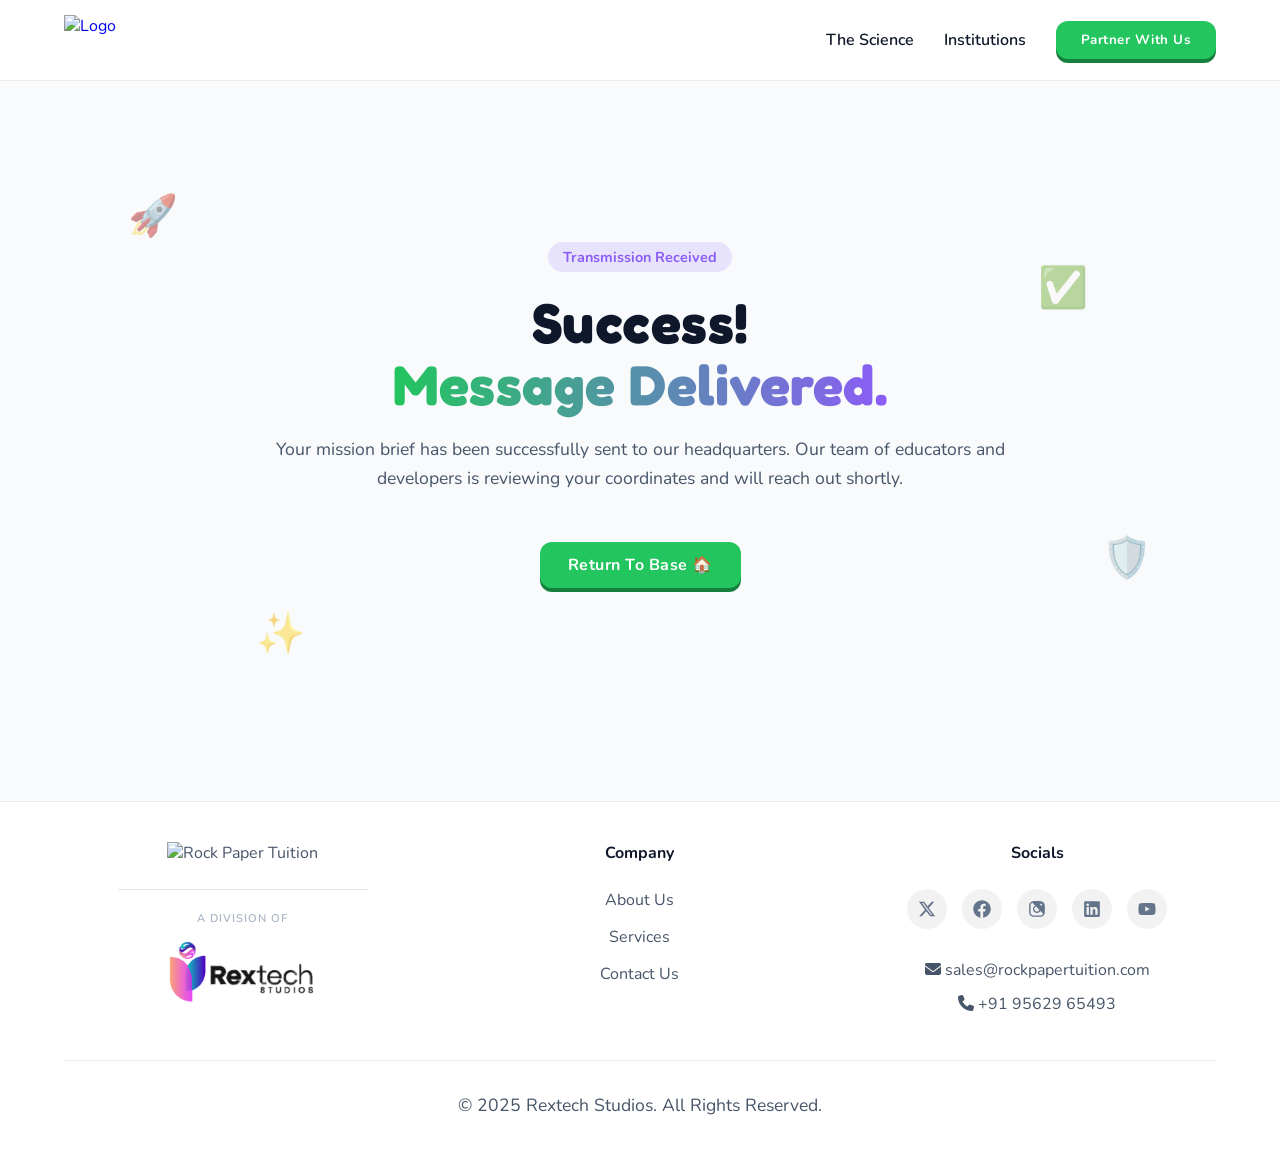
==== thank-you.html @ f530b35a "Merge pull request #1 from alencheeran/master" ====
<!DOCTYPE html>
<html lang="en">

<head>
    <meta charset="UTF-8">
    <meta name="viewport" content="width=device-width, initial-scale=1.0">

    <title>Thank You | Rock Paper Tuition</title>
    <meta name="description" content="Thank you for reaching out to Rock Paper Tuition. We've received your transmission.">
    
    <link rel="preconnect" href="https://fonts.googleapis.com">
    <link href="https://fonts.googleapis.com/css2?family=Fredoka:wght@400;600;700&family=Nunito:wght@400;700&display=swap" rel="stylesheet">
    <link rel="stylesheet" href="https://cdnjs.cloudflare.com/ajax/libs/font-awesome/6.5.2/css/all.min.css">
    <link rel="stylesheet" href="style.css">

    <!-- favicon -->
    <link rel="shortcut icon" href="assets/favicon.ico">
    <link rel="icon" type="image/svg+xml" href="assets/favicon.svg" />
</head>

<body>

    <nav class="navbar">
        <a href="index.html" class="logo-link">
            <img src="assets/logo-s.png" alt="Logo" class="logo-img">
        </a>

        <div class="hamburger" id="hamburger-btn">
            <div class="bar"></div>
            <div class="bar"></div>
            <div class="bar"></div>
        </div>

        <div class="nav-links" id="nav-menu">
            <a href="index.html#pedagogy">The Science</a>
            <a href="index.html#schools">Institutions</a>
            <a href="index.html#contact" class="nav-btn-link">
                <button class="btn-primary-small" style="margin-bottom: auto;">Partner With Us</button>
            </a>
        </div>
    </nav>

    <section class="hero" style="min-height: 80vh; display: flex; align-items: center; justify-content: center; text-align: center;">
        <div class="parallax-layer">
            <div class="floating-icon icon-1">🚀</div>
            <div class="floating-icon icon-2">✅</div>
            <div class="floating-icon icon-3">✨</div>
            <div class="floating-icon icon-4">🛡️</div>
        </div>

        <div class="hero-content" style="max-width: 800px; margin: 0 auto;">
            <span class="badge">Transmission Received</span>
            <h1>Success! <br><span class="gradient-text">Message Delivered.</span></h1>
            <p style="margin-bottom: 40px;">Your mission brief has been successfully sent to our headquarters. Our team of educators and developers is reviewing your coordinates and will reach out shortly.</p>

            <div class="cta-group" style="justify-content: center;">
                <button class="btn-mega" onclick="window.location.href='index.html'">
                    Return to Base 🏠
                </button>
            </div>
        </div>
    </section>

    <footer class="main-footer">
        <div class="footer-grid">
            <div class="footer-col brand-col">
                <a href="index.html" class="footer-logo-link">
                    <img src="assets/logo.png" alt="Rock Paper Tuition" class="footer-logo-img">
                </a>
                <div class="parent-company-block">
                    <p class="parent-label">A Division of</p>
                    <a href="https://www.rextechstudios.com" target="_blank" rel="noopener noreferrer">
                        <img src="assets/rextech-parent-logo.png" alt="Rextech Studios" class="parent-full-logo">
                    </a>
                </div>
            </div>

            <div class="footer-col">
                <h4>Company</h4>
                <a href="https://rextechstudios.com/about">About Us</a>
                <a href="https://rextechstudios.com/service">Services</a>
                <a href="https://rextechstudios.com/contact">Contact Us</a>
            </div>

            <div class="footer-col">
                <h4>Socials</h4>
                <div class="social-icons">
                    <a href="https://x.com/RPT_EduGame" target="_blank" rel="noopener noreferrer" label="Twitter">
                        <svg viewBox="0 0 512 512" width="20">
                            <path d="M389.2 48h70.6L305.6 224.2 487 464H345L233.7 318.6 106.5 464H35.8L200.7 275.5 26.8 48H172.4L272.9 180.9 389.2 48zM365.7 421.8h39.1L151.1 88h-42L365.7 421.8z" />
                        </svg>
                    </a>
                    <a href="https://www.facebook.com/people/Rock-Paper-Tuition/61576890796162/#" aria-label="Facebook" target="_blank" rel="noopener noreferrer">
                        <svg viewBox="0 0 512 512" width="20">
                            <path d="M504 256C504 119 393 8 256 8S8 119 8 256c0 121.3 87.1 222.4 203 245.7V327.7h-63V256h63v-54.6c0-62.2 37-96.5 93.7-96.5 27.1 0 55.5 4.8 55.5 4.8v61h-31.3c-30.8 0-40.4 19.1-40.4 38.7V256h68.8l-11 71.7h-57.8V501.7C416.9 478.4 504 377.3 504 256z" />
                        </svg>
                    </a>
                    <a href="https://www.instagram.com/rockpapertuition/" aria-label="Instagram" target="_blank" rel="noopener noreferrer">
                        <svg viewBox="0 0 448 512" width="20">
                            <path d="M224.1 141c-63.6 0-114.9 51.3-114.9 114.9s51.3 114.9 114.9 114.9S339 319.5 339 255.9 287.7 141 224.1 141zm0 189.6c-41.1 0-74.7-33.5-74.7-74.7s33.5-74.7 74.7-74.7 74.7 33.5 74.7 74.7-33.5 74.7-74.7 74.7zm146.4-194.3c0 14.9-12 26.8-26.8 26.8-14.9 0-26.8-12-26.8-26.8s12-26.8 26.8-26.8 26.8 12 26.8 26.8zm76.1 27.2c-1.7-35.9-9.9-67.7-36.2-93.9-26.2-26.2-58-34.4-93.9-36.2-37-2.1-147.9-2.1-184.9 0-35.8 1.7-67.6 9.9-93.9 36.1s-34.4 58-36.2 93.9c-2.1 37-2.1 147.9 0 184.9 1.7 35.9 9.9 67.7 36.2 93.9s58 34.4 93.9 36.2c37 2.1 147.9 2.1 184.9 0 35.9-1.7 67.7-9.9 93.9-36.2 26.2-26.2 34.4-58 36.2-93.9 2.1-37 2.1-147.8 0-184.8zM398.8 388c-7.8 19.6-22.9 34.7-42.6 42.6-29.5 11.7-99.5 9-132.1 9s-102.7 2.6-132.1-9c-19.6-7.8-34.7-22.9-42.6-42.6-11.7-29.5-9-99.5-9-132.1s-2.6-102.7 9-132.1c7.8-19.6 22.9-34.7 42.6-42.6 29.5-11.7 99.5-9 132.1s102.7-2.6 132.1 9c19.6 7.8 34.7 22.9 42.6 42.6 11.7 29.5 9 99.5 9 132.1s2.7 102.7-9 132.1z" />
                        </svg>
                    </a>
                    <a href="https://www.linkedin.com/company/rockpapertuition/" aria-label="LinkedIn" target="_blank" rel="noopener noreferrer">
                        <svg viewBox="0 0 448 512" width="20">
                            <path d="M416 32H31.9C14.3 32 0 46.5 0 64.3v383.4C0 465.5 14.3 480 31.9 480H416c17.6 0 32-14.5 32-32.3V64.3c0-17.8-14.4-32.3-32-32.3zM135.4 416H69V202.2h66.5V416zm-33.2-243c-21.3 0-38.5-17.3-38.5-38.5S80.9 96 102.2 96c21.2 0 38.5 17.3 38.5 38.5 0 21.3-17.2 38.5-38.5 38.5zm282.1 243h-66.4V312c0-24.8-.5-56.7-34.5-56.7-34.6 0-39.9 27-39.9 54.9V416h-66.4V202.2h63.7v29.2h.9c8.9-16.8 30.6-34.5 62.9-34.5 67.2 0 79.7 44.3 79.7 101.9V416z" />
                        </svg>
                    </a>
                    <a href="https://www.youtube.com/@rockpapertuition" aria-label="YouTube" class="social-link" target="_blank" rel="noopener noreferrer">
                        <svg viewBox="0 0 576 512" width="20" fill="currentColor">
                            <path d="M549.7 124.1c-6.3-23.7-24.8-42.3-48.3-48.6C458.8 64 288 64 288 64S117.2 64 74.6 75.5c-23.5 6.3-42 24.9-48.3 48.6-11.4 42.9-11.4 132.3-11.4 132.3s0 89.4 11.4 132.3c6.3 23.7 24.8 42.3 48.3 48.6 42.6 11.5 213.4 11.5 213.4 11.5s170.8 0 213.4-11.5c23.5-6.3 42-24.9 48.3-48.6 11.4-42.9 11.4-132.3 11.4-132.3s0-89.4-11.4-132.3zm-317.5 213.5V175.2l142.7 81.2-142.7 81.2z" />
                        </svg>
                    </a>
                </div>

                <div class="contact-details">
                    <a href="mailto:sales@rockpapertuition.com" class="contact-link" style="margin-bottom: 0;">
                        <i class="fa-solid fa-envelope"></i> sales@rockpapertuition.com
                    </a>
                    <a href="tel:+919562965493" class="contact-link" style="margin-bottom: 0;">
                        <i class="fa-solid fa-phone"></i> +91 95629 65493
                    </a>
                </div>
            </div>
        </div>

        <div class="footer-bottom">
            <p>© 2025 Rextech Studios. All Rights Reserved.</p>
        </div>
    </footer>

    <script src="script.js"></script>
</body>

</html>
---- style.css ----
:root {
    --bg-dark: #f8fafc;
    --bg-card: #ffffff;
    --primary: #22c55e;
    --accent: #f97316;
    --purple: #8b5cf6;
    --text-white: #0f172a;
    --text-gray: #475569;
    --font-heading: 'Fredoka', sans-serif;
    --font-body: 'Nunito', sans-serif;
}

* {
    margin: 0;
    padding: 0;
    box-sizing: border-box;
    scroll-behavior: smooth;
}

section {
    padding: 80px 5% !important;
}

body {
    background-color: var(--bg-dark);
    color: var(--text-white);
    font-family: var(--font-body);
    overflow-x: hidden;
}

h1,
h2,
h3 {
    font-family: var(--font-heading);
    letter-spacing: 0.5px;
}

h1 {
    font-size: 3.5rem;
    line-height: 1.1;
    margin-bottom: 20px;
}

h2 {
    font-size: 2.5rem;
    margin-bottom: 10px;
}

p {
    color: var(--text-gray);
    font-size: 1.1rem;
    line-height: 1.6;
}

.gradient-text {
    background: linear-gradient(to right, var(--primary), var(--purple));
    -webkit-background-clip: text;
    background-clip: text;
    -webkit-text-fill-color: transparent;
}

.logo {
    font-weight: 700;
    font-size: 1.5rem;
    font-family: var(--font-heading);
}

.highlight {
    color: var(--primary);
}

.logo-link {
    display: flex;
    align-items: center;
    text-decoration: none;
}

.logo-img {
    height: 50px;
    width: auto;
    object-fit: contain;
    transition: transform 0.2s;
}

.logo-img:hover {
    transform: scale(1.07);
}

.footer-logo-link {
    display: inline-block;
    margin-bottom: 15px;
}

.footer-logo-img {
    height: 50px;
    width: auto;
}

.nav-links {
    display: flex;
    gap: 30px;
    align-items: center !important;
    height: 100%;
}

.mobile-nav-btn {
    margin-bottom: 0 !important;
}

.nav-links a {
    display: flex;
    align-items: center;
    color: var(--text-white);
    text-decoration: none;
    font-weight: 600;
    transition: color 0.3s;
}

.nav-links a:hover {
    color: var(--primary);
}

.btn-primary-small {
    padding: 10px 25px;
    background: var(--primary);
    border: none;
    border-radius: 50px;
    color: #fff;
    font-weight: 700;
    cursor: pointer;
    box-shadow: 0 4px 0 #15803d;
    transition: transform 0.1s, box-shadow 0.1s;
}

.btn-mega {
    padding: 18px 40px;
    background: var(--primary);
    border: none;
    border-radius: 20px;
    color: #fff;
    font-size: 1.2rem;
    font-weight: 700;
    cursor: pointer;
    box-shadow: 0 6px 0 #15803d;
    transition: all 0.2s;
    display: inline-flex;
    align-items: center;
    gap: 10px;
}

.btn-secondary {
    padding: 18px 40px;
    background: transparent;
    border: 2px solid rgba(255, 255, 255, 0.2);
    border-radius: 20px;
    color: #fff;
    font-size: 1.1rem;
    font-weight: 700;
    cursor: pointer;
    margin-left: 15px;
    transition: all 0.2s;
}

.btn-mega:active,
.btn-primary-small:active {
    transform: translateY(4px);
    box-shadow: 0 0 0 transparent;
}

.btn-mega:hover {
    background: #16a34a;
}

.btn-secondary:hover {
    border-color: var(--text-white);
    background: rgba(0, 0, 0, 0.05);
}

.hero {
    display: flex;
    align-items: center;
    padding: 150px 5% 100px;
    min-height: 90vh;
    position: relative;
    overflow: hidden;
}

.hero-content {
    flex: 1;
    z-index: 2;
}

.badge {
    background: rgba(139, 92, 246, 0.15);
    color: var(--purple);
    padding: 5px 15px;
    border-radius: 20px;
    font-weight: 700;
    font-size: 0.9rem;
    display: inline-block;
    margin-bottom: 20px;
}

.hero-visual {
    flex: 1;
    position: relative;
    height: 500px;
    display: flex;
    justify-content: center;
    align-items: center;
}

.planet {
    position: absolute;
    border-radius: 50%;
    opacity: 0.8;
}

.planet-1 {
    width: 300px;
    height: 300px;
    background: radial-gradient(circle at 30% 30%, var(--purple), transparent);
    top: 0;
    right: 0;
    filter: blur(40px);
    animation: float 6s ease-in-out infinite;
}

.planet-2 {
    width: 200px;
    height: 200px;
    background: radial-gradient(circle at 30% 30%, var(--primary), transparent);
    bottom: 50px;
    left: 50px;
    filter: blur(30px);
    animation: float 8s ease-in-out infinite reverse;
}

.floating-card {
    background: rgba(255, 255, 255, 0.9);
    backdrop-filter: blur(15px);
    padding: 20px;
    border-radius: 20px;
    border: 1px solid rgba(0, 0, 0, 0.1);
    display: flex;
    align-items: center;
    gap: 15px;
    z-index: 5;
    animation: float 4s ease-in-out infinite;
    box-shadow: 0 20px 50px rgba(0, 0, 0, 0.1);
}

.avatar {
    font-size: 3rem;
    background: #fff;
    padding: 10px;
    border-radius: 50%;
}

.journey-section {
    padding: 100px 5%;
    position: relative;
}

.section-header {
    text-align: center;
    margin-bottom: 60px;
}

.path-container {
    max-width: 800px;
    margin: 0 auto;
    position: relative;
    padding: 20px 0;
}

.path-line {
    position: absolute;
    left: 50%;
    top: 0;
    bottom: 0;
    width: 4px;
    background: repeating-linear-gradient(to bottom, var(--text-gray) 0, var(--text-gray) 10px, transparent 10px, transparent 20px);
    opacity: 0.3;
    transform: translateX(-50%);
}

.realm-card {
    background: var(--bg-card);
    padding: 20px;
    border-radius: 20px;
    margin-bottom: 30px;
    position: relative;
    width: 45%;
    border: 1px solid rgba(0, 0, 0, 0.08);
    transition: transform 0.3s cubic-bezier(0.175, 0.885, 0.32, 1.275);
    z-index: 1;
    box-shadow: 0 4px 15px rgba(0, 0, 0, 0.08);
}

.realm-card:hover {
    transform: translateY(-10px);
    border-color: var(--primary);
}

.realm-card.left {
    margin-right: auto;
}

.realm-card.right {
    margin-left: auto;
}

.card-icon {
    width: 60px;
    height: 60px;
    border-radius: 15px;
    display: flex;
    align-items: center;
    justify-content: center;
    font-size: 1.5rem;
    margin-bottom: 15px;
    box-shadow: 0 10px 20px rgba(0, 0, 0, 0.2);
}

.tag {
    display: inline-block;
    margin-top: 15px;
    background: rgba(255, 255, 255, 0.05);
    padding: 5px 12px;
    border-radius: 10px;
    font-size: 0.8rem;
    font-weight: 700;
    text-transform: uppercase;
    letter-spacing: 1px;
}

.engine-section {
    padding: 100px 5%;
    background: rgba(0, 0, 0, 0.02);
}

.grid-container {
    display: grid;
    grid-template-columns: repeat(auto-fit, minmax(300px, 1fr));
    gap: 30px;
    max-width: 1200px;
    margin: 0 auto;
}

.bento-card {
    position: relative;
    overflow: hidden;
    display: flex;
    align-items: center;
    justify-content: space-between;
    padding: 40px;
    background: linear-gradient(145deg, #ffffff, #f8fafc);
    border: 1px solid rgba(0, 0, 0, 0.08);
    border-radius: 20px;
    box-shadow: 0 10px 30px rgba(0, 0, 0, 0.08);
    transition: all 0.3s ease;
}

.highlight-card {
    background: linear-gradient(135deg, var(--bg-card), rgba(34, 197, 94, 0.08));
    border: 1px solid rgba(34, 197, 94, 0.3);
}

footer {
    padding: 80px 5%;
    text-align: center;
    background: #ffffff;
}

@keyframes float {

    0%,
    100% {
        transform: translateY(0);
    }

    50% {
        transform: translateY(-20px);
    }
}

.reveal {
    opacity: 0;
    transform: translateY(50px);
    transition: all 0.8s ease-out;
}

.reveal.active {
    opacity: 1;
    transform: translateY(0);
}

.inventory-section {
    padding: 80px 5%;
    background: #f8fafc;
}

.inventory-grid {
    display: grid;
    grid-template-columns: repeat(auto-fit, minmax(250px, 1fr));
    gap: 25px;
    max-width: 1200px;
    margin: 0 auto;
}

.inventory-card {
    background: rgba(0, 0, 0, 0.02);
    border: 1px solid rgba(0, 0, 0, 0.08);
    padding: 30px;
    border-radius: 20px;
    transition: all 0.3s;
    position: relative;
    margin-top: 20px;
    text-align: center;
}

.inventory-card:hover {
    background: var(--bg-card);
    transform: translateY(-5px);
    box-shadow: 0 10px 30px rgba(0, 0, 0, 0.1);
}

.item-icon {
    font-size: 2.5rem;
    margin-bottom: 15px;
}

.inventory-card .item-icon {
    position: absolute;
    top: -30px;
    left: 50%;
    transform: translateX(-50%);
    background: var(--bg-card);
    border: 1px solid rgba(0, 0, 0, 0.08);
    width: 60px;
    height: 60px;
    line-height: 60px;
    border-radius: 50%;
    box-shadow: 0 5px 15px rgba(0, 0, 0, 0.1);
    margin-bottom: 0;
}

.inventory-card h4 {
    margin-top: 25px;
}

.pricing-section {
    padding: 100px 5%;
    background: #f1f5f9;
}

.pricing-container {
    display: flex;
    flex-wrap: wrap;
    justify-content: center;
    gap: 30px;
    max-width: 1200px;
    margin: 0 auto;
    align-items: center;
}

.pricing-card {
    background: #ffffff;
    border: 1px solid rgba(0, 0, 0, 0.08);
    padding: 40px 30px;
    border-radius: 25px;
    width: 300px;
    text-align: center;
    position: relative;
    transition: transform 0.3s;
    box-shadow: 0 4px 15px rgba(0, 0, 0, 0.05);
}

.pricing-card.popular {
    transform: scale(1.1);
    border: 2px solid var(--accent);
    box-shadow: 0 0 30px rgba(249, 115, 22, 0.2);
    z-index: 2;
}

.pricing-card.popular:hover {
    transform: scale(1.15);
}

.ribbon {
    position: absolute;
    top: -15px;
    left: 50%;
    transform: translateX(-50%);
    background: var(--accent);
    color: white;
    padding: 5px 15px;
    border-radius: 20px;
    font-weight: 700;
    font-size: 0.8rem;
}

.price {
    font-size: 2.5rem;
    font-weight: 700;
    color: var(--text-white);
    margin: 20px 0 5px;
}

.period {
    font-size: 1rem;
    color: var(--text-gray);
    font-weight: 400;
}

.features-list {
    list-style: none;
    margin: 30px 0;
    text-align: left;
}

.features-list li {
    margin-bottom: 15px;
    color: var(--text-gray);
}

.reviews-section {
    padding: 100px 5%;
    background: #f8fafc;
    overflow: hidden;
}

.trading-card {
    background: linear-gradient(145deg, #ffffff, #f1f5f9);
    border: 1px solid rgba(0, 0, 0, 0.08);
    padding: 25px;
    border-radius: 15px;
    width: 320px;
    box-shadow: 0 10px 20px rgba(0, 0, 0, 0.08);
}

.card-top {
    display: flex;
    justify-content: space-between;
    margin-bottom: 20px;
}

.role {
    background: rgba(0, 0, 0, 0.05);
    padding: 5px 10px;
    border-radius: 5px;
    font-size: 0.8rem;
    text-transform: uppercase;
    color: var(--text-gray);
}

.rating {
    color: var(--accent);
}

.stat-row {
    margin-bottom: 10px;
}

.stat-row span {
    font-size: 0.8rem;
    text-transform: uppercase;
    letter-spacing: 1px;
    color: var(--text-gray);
}

.bar {
    height: 6px;
    background: rgba(0, 0, 0, 0.08);
    border-radius: 3px;
    margin-top: 5px;
}

.fill {
    height: 100%;
    background: var(--primary);
    border-radius: 3px;
}

.quote {
    font-style: italic;
    margin: 20px 0;
    font-size: 0.95rem;
    color: var(--text-gray);
}

.author {
    text-align: right;
    font-weight: 700;
    color: var(--primary);
}

.download-section {
    padding: 100px 5%;
    text-align: center;
    background: radial-gradient(circle at center, rgba(34, 197, 94, 0.08), #f8fafc);
}

.store-buttons {
    display: flex;
    justify-content: center;
    gap: 20px;
    margin-top: 30px;
}

.store-btn {
    font-family: var(--font-body) !important;
    font-weight: 700 !important;
    border-radius: 12px !important;
    padding: 12px 28px !important;
    display: inline-flex !important;
    align-items: center;
    gap: 12px;
    font-size: 1rem;
    cursor: pointer;
    transition: all 0.2s;
    border: none !important;
    min-width: 170px;
    justify-content: center;
}

.store-icon {
    width: 24px;
    height: 24px;
    object-fit: contain;
}

.btn-apple {
    background: #000 !important;
    color: #fff !important;
    box-shadow: 0 4px 0 #333 !important;
}

.btn-apple:hover {
    background: #1a1a1a !important;
    transform: translateY(-2px);
    box-shadow: 0 6px 0 #333 !important;
}

.btn-google {
    background: #ffffff !important;
    color: #0f172a !important;
    border: 2px solid #e2e8f0 !important;
    box-shadow: 0 4px 0 #cbd5e1 !important;
}

.btn-google:hover {
    transform: translateY(-2px);
    border-color: #22c55e !important;
    box-shadow: 0 6px 0 #22c55e !important;
}

.main-footer {
    padding: 40px 5% 40px;
    background: #ffffff;
    border-top: 1px solid rgba(0, 0, 0, 0.08);
}

.footer-grid {
    display: grid;
    grid-template-columns: repeat(auto-fit, minmax(150px, 1fr));
    gap: 40px;
    max-width: 1200px;
    margin: 0 auto 30px;
}

.footer-col h4 {
    margin-bottom: 25px;
    color: var(--text-white);
}

.footer-col a {
    display: block;
    color: var(--text-gray);
    margin-bottom: 15px;
    text-decoration: none;
    transition: color 0.2s;
}

.footer-col a:hover {
    color: var(--primary);
}

.footer-logo-img {
    height: 60px;
    width: auto;
}

.parent-company-block {
    margin-top: 30px;
}

.parent-label {
    font-size: 0.75rem;
    color: #6b7a8f;
    margin-bottom: 10px;
    text-transform: uppercase;
    letter-spacing: 1.5px;
    font-weight: 700;
    opacity: 0.8;
}

.parent-full-logo {
    height: 55px;
    width: auto;
    mix-blend-mode: multiply;
    transition: all 0.3s ease;
    display: block;
}



.parent-full-logo:hover {
    transform: translateY(-3px);
    filter: brightness(1.1);
}




.footer-bottom {
    text-align: center;
    border-top: 1px solid rgba(0, 0, 0, 0.08);
    padding-top: 30px;
    color: rgba(0, 0, 0, 0.4);
    font-size: 0.9rem;
}

.social-icons {
    display: flex;
    gap: 15px;
    align-items: center;
    justify-content: center;
    width: 100%;
    margin-bottom: 15px;
}

.social-icons a {
    display: flex;
    align-items: center;
    justify-content: center;
    width: 40px;
    height: 40px;
    background: rgba(0, 0, 0, 0.05);
    border-radius: 50%;
    transition: all 0.3s ease;
    text-decoration: none;
}

.social-icons svg {
    fill: #64748b;
    transition: fill 0.3s ease;
    height: 18px;
    width: 18px;
}

.social-icons a:hover {
    background: rgba(0, 0, 0, 0.1);
    transform: translateY(-3px);
}

.social-icons a:hover svg {
    fill: var(--primary);
}

.btn-mega,
.btn-primary-small,
.btn-secondary {
    margin-bottom: 2rem;
}

.cta-group {
    display: flex;
    gap: 15px;
    flex-wrap: wrap;
    margin-top: 50px;
    margin-bottom: 20px;
}

.parallax-layer {
    position: absolute;
    top: 0;
    left: 0;
    width: 100%;
    height: 100%;
    pointer-events: none;
    z-index: 1;
}

.floating-icon {
    position: absolute;
    font-size: 2.5rem;
    opacity: 0.5;
    animation: float 6s ease-in-out infinite;
}

.icon-1 {
    top: 15%;
    left: 10%;
    animation-duration: 7s;
}

.icon-2 {
    top: 25%;
    right: 15%;
    animation-duration: 5s;
}

.icon-3 {
    bottom: 20%;
    left: 20%;
    animation-duration: 8s;
    font-family: serif;
}

.icon-4 {
    bottom: 30%;
    right: 10%;
    animation-duration: 6s;
}

.gameplay-card {
    min-width: 320px;
    min-height: 200px;
    padding: 10px;
}

.game-preview {
    width: 100%;
    height: 100%;
    background: #000;
    border-radius: 15px;
    overflow: hidden;
    position: relative;
    display: flex;
    align-items: center;
    justify-content: center;
}

.gif-placeholder {
    text-align: center;
    color: rgba(255, 255, 255, 0.7);
}

.play-icon {
    font-size: 3rem;
    display: block;
    margin-bottom: 10px;
}

.realm-card .card-content p {
    color: var(--text-gray);
}

.expand-hint {
    position: absolute;
    top: 20px;
    right: 20px;
    color: var(--text-gray);
    font-size: 1.2rem;
    transition: transform 0.3s;
}

@media (min-width: 769px) {
    .syllabus-path {
        position: absolute;
        top: 0;
        height: 100%;
        width: 220px;
        background: rgba(255, 255, 255, 0.98);
        border: 1px solid var(--primary);
        padding: 25px;
        display: flex;
        flex-direction: column;
        justify-content: center;
        opacity: 0;
        visibility: hidden;
        transition: all 0.4s ease-in-out;
        z-index: -1;
        border-radius: 20px;
        box-shadow: 0 10px 30px rgba(0, 0, 0, 0.1);
    }

    .realm-card.left .syllabus-path {
        right: 20px;
        border-radius: 20px 0 0 20px;
    }

    .realm-card.left:hover .syllabus-path,
    .realm-card.left.expanded .syllabus-path {
        right: 100%;
        opacity: 1;
        visibility: visible;
        margin-right: 10px;
    }

    .realm-card.right .syllabus-path {
        left: 20px;
        border-radius: 0 20px 20px 0;
    }

    .realm-card.right:hover .syllabus-path,
    .realm-card.right.expanded .syllabus-path {
        left: 100%;
        opacity: 1;
        visibility: visible;
        margin-left: 10px;
    }

    .realm-card:hover {
        z-index: 10;
        border-color: var(--primary);
        transform: scale(1.02);
    }
}

.node {
    display: flex;
    align-items: center;
    margin-bottom: 15px;
    font-size: 0.9rem;
    color: var(--text-white);
}

.node span {
    background: rgba(34, 197, 94, 0.15);
    color: var(--primary);
    padding: 2px 8px;
    border-radius: 5px;
    margin-right: 10px;
    font-weight: 700;
    font-size: 0.8rem;
}

.schools-section {
    padding: 100px 5%;
    background: #f1f5f9;
    border-top: 1px solid rgba(0, 0, 0, 0.05);
    border-bottom: 1px solid rgba(0, 0, 0, 0.05);
}

.school-container {
    max-width: 1200px;
    margin: 0 auto;
    display: flex;
    align-items: center;
    gap: 50px;
    flex-wrap: wrap;
}

.school-content {
    flex: 1;
    min-width: 300px;
}

.school-badge {
    color: var(--primary);
    background: rgba(34, 197, 94, 0.1);
    padding: 5px 12px;
    border-radius: 20px;
    font-weight: 700;
    font-size: 0.8rem;
    text-transform: uppercase;
    margin-bottom: 15px;
    display: inline-block;
}

.school-features {
    list-style: none;
    margin: 30px 0;
}

.school-features li {
    margin-bottom: 10px;
    font-weight: 600;
    color: var(--text-gray);
}

.btn-school {
    padding: 15px 30px;
    background: var(--primary);
    color: white;
    border: none;
    border-radius: 10px;
    font-weight: 700;
    cursor: pointer;
    box-shadow: 0 4px 0 #15803d;
    transition: transform 0.2s;
}

.btn-school:hover {
    background: #16a34a;
}

.school-visual {
    flex: 1;
    display: flex;
    justify-content: center;
    flex-direction: column;
    align-items: center;
}

.dashboard-mockup {
    background: #ffffff;
    width: 100%;
    max-width: 400px;
    height: 250px;
    border-radius: 15px;
    border: 2px solid rgba(0, 0, 0, 0.08);
    position: relative;
    padding: 20px;
    display: flex;
    flex-direction: column;
    justify-content: flex-end;
    box-shadow: 0 10px 30px rgba(0, 0, 0, 0.1);
}

.dash-header {
    height: 10px;
    width: 90%;
    background: rgba(0, 0, 0, 0.08);
    border-radius: 10px;
    position: absolute;
    top: 20px;
    left: 20px;
}

.dash-graph {
    display: flex;
    align-items: flex-end;
    gap: 15px;
    height: 120px;
    margin-bottom: 20px;
}

.dash-graph .bar {
    flex: 1;
    background: var(--primary);
    border-radius: 5px 5px 0 0;
    opacity: 0.7;
    height: auto;
    margin-top: 0;
}

.dash-graph .bar:nth-child(even) {
    opacity: 0.4;
}

.dash-label {
    font-size: 0.9rem;
    font-weight: 700;
    color: var(--text-white);
    border-top: 1px solid rgba(0, 0, 0, 0.08);
    padding-top: 15px;
}

.safety-strip {
    background: #e2e8f0;
    padding: 15px 5%;
    border-bottom: 1px solid rgba(0, 0, 0, 0.08);
    text-align: center;
}

.safety-logos {
    display: flex;
    justify-content: center;
    gap: 30px;
    flex-wrap: wrap;
    opacity: 0.7;
}

.safety-badge {
    font-size: 0.85rem;
    font-weight: 600;
    color: var(--text-white);
    letter-spacing: 0.5px;
}

.icon-5 {
    top: 60%;
    left: 5%;
    animation-duration: 9s;
}

.icon-6 {
    top: 10%;
    left: 40%;
    animation-duration: 6s;
}

.icon-7 {
    bottom: 15%;
    right: 40%;
    animation-duration: 10s;
}

.icon-8 {
    top: 50%;
    right: 5%;
    animation-duration: 7s;
}

.game-scene {
    width: 100%;
    height: 100%;
    border-radius: 10px;
    background: linear-gradient(to bottom, #f1f5f9, #e2e8f0);
    display: flex;
    flex-direction: column;
    justify-content: space-between;
    padding: 15px;
}

.battle-top {
    display: flex;
    justify-content: space-between;
    align-items: center;
}

.health-bar {
    width: 40%;
    height: 6px;
    background: #cbd5e1;
    border-radius: 3px;
    overflow: hidden;
}

.hp-fill {
    height: 100%;
    background: #22c55e;
}

.health-bar.enemy .hp-fill {
    background: #ef4444;
}

.vs {
    font-weight: 900;
    color: rgba(0, 0, 0, 0.2);
    font-style: italic;
}

.battle-mid {
    display: flex;
    justify-content: space-between;
    align-items: flex-end;
    padding: 10px 0;
}

.char {
    font-size: 3rem;
    position: relative;
    animation: bounce 2s infinite;
}

.char.dragon {
    animation-delay: 1s;
    transform: scaleX(-1);
}

.battle-ui {
    background: rgba(0, 0, 0, 0.05);
    padding: 10px;
    border-radius: 10px;
    text-align: center;
}

.question {
    font-size: 1.2rem;
    font-weight: 700;
    margin-bottom: 8px;
    color: var(--text-white);
}

.options {
    display: flex;
    gap: 10px;
    justify-content: center;
}

.opt {
    background: #cbd5e1;
    padding: 5px 10px;
    border-radius: 5px;
    font-size: 0.9rem;
    cursor: pointer;
    color: var(--text-white);
}

.opt.correct {
    background: #22c55e;
    color: #fff;
    box-shadow: 0 0 10px #22c55e;
}

@keyframes bounce {

    0%,
    100% {
        transform: translateY(0);
    }

    50% {
        transform: translateY(-5px);
    }
}

.reviews-scroller {
    display: none;
}

.marquee-wrapper {
    width: 100%;
    overflow: hidden;
    position: relative;
    mask-image: linear-gradient(to right, transparent, black 10%, black 90%, transparent);
}

.marquee-track {
    display: flex;
    gap: 30px;
    width: max-content;
    animation: scroll 10s linear infinite;
}

.marquee-track.static-mode {
    display: flex !important;
    justify-content: center !important;
    flex-wrap: wrap !important;
    gap: 30px !important;
    width: 100% !important;
    animation: none !important;
    transform: none !important;
}

.marquee-track:hover {
    animation-play-state: paused;
}

@keyframes scroll {
    0% {
        transform: translateX(0);
    }

    100% {
        transform: translateX(-50%);
    }
}

.path-line {
    display: none;
}

.path-svg {
    position: absolute;
    top: -50px;
    left: 50%;
    transform: translateX(-50%);
    height: calc(100% + 100px);
    width: 90%;
    max-width: 1000px;
    z-index: 0;
    pointer-events: none;
    filter: drop-shadow(0 0 10px rgba(34, 197, 94, 0.5));
}

.school-logos {
    margin-top: 20px;
    display: flex;
    gap: 15px;
    color: rgba(0, 0, 0, 0.5);
    font-weight: 600;
    font-size: 0.9rem;
    align-items: center;
}

.s-logo {
    border-bottom: 2px solid rgba(0, 0, 0, 0.15);
    padding-bottom: 2px;
}

.bento-card:hover {
    transform: translateY(-5px);
    border-color: rgba(34, 197, 94, 0.5);
    box-shadow: 0 15px 40px rgba(34, 197, 94, 0.1);
}

.bento-content {
    position: relative;
    z-index: 2;
    max-width: 75%;
    padding: 10px;
}

.bento-icon {
    font-size: 5rem;
    opacity: 0.1;
    position: absolute;
    right: -10px;
    bottom: -10px;
    transform: rotate(-15deg);
    transition: all 0.4s ease;
    filter: grayscale(100%);
    z-index: 1;
}

.bento-card:hover .bento-icon {
    opacity: 0.3;
    transform: rotate(0deg) scale(1.1);
    filter: grayscale(0%);
    text-shadow: 0 0 20px var(--primary);
}

.view-more-link {
    margin-top: 15px;
    font-size: 0.85rem;
    color: var(--primary);
    font-weight: 700;
    text-transform: uppercase;
    letter-spacing: 0.5px;
    display: inline-block;
    border-bottom: 2px solid transparent;
    transition: border-color 0.2s;
}

.school-stats-row {
    margin-top: 60px;
    border-top: 1px solid rgba(0, 0, 0, 0.08);
    padding-top: 40px;
    display: flex;
    justify-content: space-around;
    text-align: center;
    flex-wrap: wrap;
    gap: 30px;
}

.stat-number {
    font-size: 3rem;
    font-weight: 800;
    color: var(--text-white);
    font-family: var(--font-heading);
    background: linear-gradient(to bottom, #0f172a, #475569);
    -webkit-background-clip: text;
    background-clip: text;
    -webkit-text-fill-color: transparent;
}

.stat-label {
    color: var(--primary);
    font-weight: 600;
    text-transform: uppercase;
    font-size: 0.9rem;
    letter-spacing: 1px;
    margin-top: 5px;
}

.hero-trust-strip {
    margin-top: 30px;
    padding-top: 20px;
    border-top: 1px solid rgba(0, 0, 0, 0.08);
    display: flex;
    align-items: center;
    gap: 0;
    opacity: 0.8;
    flex-wrap: wrap;
}

.hero-trust-strip span:first-child {
    font-size: 0.85rem;
    text-transform: uppercase;
    color: var(--text-gray);
    margin-right: 15px;
}

.trust-logo {
    font-weight: 700;
    color: #000;
    font-size: 1rem;
    opacity: 0.7;
    padding: 0 15px;
    border-right: 1px solid rgba(0, 0, 0, 0.3);
    display: inline-block;
}

.trust-logo:last-child {
    border-right: none;
}

.pedagogy-section {
    padding: 80px 5%;
    background: #f8fafc;
    border-bottom: 1px solid rgba(0, 0, 0, 0.05);
}

.pedagogy-container {
    display: flex;
    justify-content: center;
    align-items: center;
    margin-top: 40px;
    flex-wrap: wrap;
}

.bloom-step {
    background: rgba(0, 0, 0, 0.02);
    border: 1px solid rgba(0, 0, 0, 0.08);
    padding: 20px;
    border-radius: 15px;
    text-align: center;
    flex: 1;
    position: relative;
    transition: transform 0.3s;
}

.bloom-step:hover {
    border-color: var(--primary);
    transform: translateY(-5px);
}

.p-icon {
    font-size: 2.5rem;
    margin-bottom: 15px;
}

.bloom-step h3 {
    color: var(--text-white);
    margin-bottom: 10px;
}

.bloom-step p {
    font-size: 0.9rem;
    color: var(--text-gray);
    margin-bottom: 20px;
}

.bloom-label {
    background: var(--primary);
    color: #fff;
    padding: 4px 10px;
    border-radius: 4px;
    font-size: 0.75rem;
    font-weight: 700;
    text-transform: uppercase;
}

.bloom-connector {
    font-size: 2rem;
    color: var(--text-gray);
    opacity: 0.5;
}

.contact-section {
    padding: 100px 5%;
    background: linear-gradient(to bottom, var(--bg-dark), #f1f5f9);
    position: relative;
    border-top: 1px solid rgba(0, 0, 0, 0.05);
}

.contact-container {
    max-width: 1100px;
    margin: 0 auto;
    display: flex;
    gap: 60px;
    align-items: center;
    justify-content: space-between;
}

.contact-info {
    flex: 1;
    max-width: 500px;
}

.contact-methods {
    margin-top: 40px;
}

.method-row {
    display: flex;
    align-items: center;
    gap: 20px;
    margin-bottom: 25px;
    background: rgba(0, 0, 0, 0.02);
    padding: 15px;
    border-radius: 15px;
    border: 1px solid rgba(0, 0, 0, 0.05);
    transition: transform 0.2s;
}

.method-row:hover {
    transform: translateX(10px);
    border-color: var(--primary);
}

.method-icon {
    font-size: 1.5rem;
    background: rgba(34, 197, 94, 0.1);
    width: 50px;
    height: 50px;
    display: flex;
    align-items: center;
    justify-content: center;
    border-radius: 12px;
}

.method-text {
    text-align: left;
    display: flex;
    flex-direction: column;
    justify-content: center;
}

.method-text strong {
    display: block;
    color: var(--text-white);
    margin-bottom: 2px;
}

.method-text span {
    color: var(--text-gray);
    font-size: 0.9rem;
}

.contact-card {
    flex: 1;
    max-width: 450px;
    background: var(--bg-card);
    padding: 30px;
    border-radius: 20px;
    border: 1px solid rgba(0, 0, 0, 0.08);
    box-shadow: 0 20px 50px rgba(0, 0, 0, 0.1);
    position: relative;
}

.game-form {
    display: flex;
    flex-direction: column;
    gap: 15px;
}

.form-group {
    display: flex;
    flex-direction: column;
    gap: 5px;
}

.form-group label {
    font-size: 0.8rem;
    font-weight: 700;
    color: var(--text-gray);
    text-transform: uppercase;
    letter-spacing: 0.5px;
}

.game-form input,
.game-form select,
.game-form textarea {
    background: rgba(0, 0, 0, 0.03);
    border: 1px solid rgba(0, 0, 0, 0.1);
    border-radius: 10px;
    padding: 10px 15px;
    color: var(--text-white);
    font-size: 0.9rem;
    font-family: var(--font-body);
    transition: all 0.3s;
    outline: none;
}

.game-form select {
    appearance: none;
    background-image: url("data:image/svg+xml;charset=US-ASCII,%3Csvg%20xmlns%3D%22http%3A%2F%2Fwww.w3.org%2F2000%2Fsvg%22%20width%3D%22292.4%22%20height%3D%22292.4%22%3E%3Cpath%20fill%3D%22%2322c55e%22%20d%3D%22M287%2069.4a17.6%2017.6%200%200%200-13-5.4H18.4c-5%200-9.3%201.8-12.9%205.4A17.6%2017.6%200%200%200%200%2082.2c0%205%201.8%209.3%205.4%2012.9l128%20127.9c3.6%203.6%207.8%205.4%2012.8%205.4s9.2-1.8%2012.8-5.4L287%2095c3.5-3.5%205.4-7.8%205.4-12.8%200-5-1.9-9.2-5.5-12.8z%22%2F%3E%3C%2Fsvg%3E");
    background-repeat: no-repeat;
    background-position: right 15px top 50%;
    background-size: 10px auto;
}

.game-form input:focus,
.game-form select:focus,
.game-form textarea:focus {
    border-color: var(--primary);
    box-shadow: 0 0 10px rgba(34, 197, 94, 0.15);
    background: rgba(0, 0, 0, 0.05);
}

.game-form .btn-mega {
    padding: 12px 20px;
    font-size: 1rem;
    margin-top: 5px;
}

.full-width {
    width: 100%;
    justify-content: center;
    margin-top: 10px;
}

@media (max-width: 900px) {
    .contact-container {
        flex-direction: column;
        gap: 40px;
    }

    .contact-info,
    .contact-card {
        width: 100%;
        max-width: 100%;
    }

    .contact-info {
        text-align: center;
    }
}

button,
.btn-mega,
.btn-primary-small,
.btn-secondary,
.btn-school,
.store-btn {
    text-decoration: none !important;
    font-family: var(--font-body) !important;
    font-weight: 700 !important;
    border-radius: 12px !important;
    letter-spacing: 0.5px;
    text-transform: capitalize;
    transition: transform 0.2s, box-shadow 0.2s, background 0.2s !important;
}

.btn-mega,
.btn-primary-small,
.btn-school,
button[type="submit"] {
    background: var(--primary) !important;
    color: #fff !important;
    border: none !important;
    box-shadow: 0 4px 0 #15803d !important;
}

.btn-mega:hover,
.btn-primary-small:hover,
.btn-school:hover,
button[type="submit"]:hover {
    background: #16a34a !important;
    transform: translateY(-2px) !important;
    box-shadow: 0 6px 0 #15803d !important;
}

.btn-mega:active,
.btn-primary-small:active,
.btn-school:active,
button[type="submit"]:active {
    transform: translateY(2px) !important;
    box-shadow: 0 2px 0 #15803d !important;
}

.btn-secondary {
    background: rgba(0, 0, 0, 0.03) !important;
    border: 2px solid rgba(0, 0, 0, 0.15) !important;
    color: var(--text-white) !important;
    box-shadow: none !important;
}

.btn-secondary:hover {
    border-color: var(--primary) !important;
    color: var(--primary) !important;
    background: rgba(34, 197, 94, 0.08) !important;
}

.store-btn {
    background: #0f172a !important;
    color: #fff !important;
    border: 1px solid rgba(0, 0, 0, 0.1) !important;
    box-shadow: 0 4px 0 #020617 !important;
}

.store-btn:hover {
    transform: translateY(-2px);
    box-shadow: 0 6px 0 #020617 !important;
    border-color: var(--primary) !important;
}

.hero .cta-group .btn-mega,
.hero .cta-group .btn-secondary {
    padding: 12px 28px !important;
    font-size: 1rem !important;
    min-width: 160px;
    justify-content: center;
}

.faq-section {
    padding: 100px 5%;
    background: #f8fafc;
    position: relative;
    overflow: hidden;
    border-top: 1px solid rgba(0, 0, 0, 0.05);
}

.faq-background {
    position: absolute;
    top: 0;
    left: 0;
    width: 100%;
    height: 100%;
    pointer-events: none;
    z-index: 1;
}

.float-shape {
    position: absolute;
    font-family: var(--font-heading);
    font-weight: 700;
    color: var(--primary);
    opacity: 0.15;
    font-size: 10rem;
    animation: float 10s ease-in-out infinite;
}

.shape-1 {
    top: 10%;
    left: -5%;
    animation-duration: 12s;
}

.shape-2 {
    bottom: 10%;
    right: -5%;
    animation-duration: 15s;
    animation-delay: 2s;
}

.shape-3 {
    top: 50%;
    left: 50%;
    transform: translate(-50%, -50%);
    opacity: 0.08;
    font-size: 20rem;
}

.faq-container {
    max-width: 800px;
    margin: 0 auto;
    position: relative;
    z-index: 2;
}

.faq-item {
    background: rgba(255, 255, 255, 0.8);
    border: 1px solid rgba(0, 0, 0, 0.05);
    margin-bottom: 15px;
    border-radius: 15px;
    transition: all 0.3s ease;
    overflow: hidden;
}

.faq-item:hover {
    background: rgba(255, 255, 255, 0.95);
    border-color: rgba(0, 0, 0, 0.1);
}

.faq-item.active {
    background: rgba(22, 163, 74, 0.05);
    border-color: var(--primary);
    box-shadow: 0 0 20px rgba(34, 197, 94, 0.1);
}

.faq-question {
    width: 100%;
    padding: 25px;
    background: none;
    border: none;
    display: flex;
    justify-content: space-between;
    align-items: center;
    cursor: pointer;
    color: var(--text-white);
    font-size: 1.1rem;
    font-weight: 700;
    text-align: left;
}

.faq-question .icon {
    font-size: 1.5rem;
    color: var(--primary);
    transition: transform 0.3s;
    background: rgba(0, 0, 0, 0.03);
    width: 35px;
    height: 35px;
    display: flex;
    align-items: center;
    justify-content: center;
    border-radius: 50%;
}

.faq-item.active .icon {
    transform: rotate(45deg);
    background: var(--primary);
    color: #fff;
}

.faq-answer {
    max-height: 0;
    overflow: hidden;
    transition: max-height 0.3s cubic-bezier(0, 1, 0, 1);
    padding: 0 25px;
}

.faq-item.active .faq-answer {
    max-height: 200px;
    padding-bottom: 25px;
}

.faq-answer p {
    color: var(--text-gray);
    font-size: 1rem;
    line-height: 1.6;
    border-top: 1px solid rgba(0, 0, 0, 0.05);
    padding-top: 15px;
}

.navbar {
    display: flex;
    justify-content: space-between;
    align-items: center;
    padding: 15px 5%;
    background: #ffffff;
    position: relative;
    z-index: 1000;
    border-bottom: 1px solid rgba(0, 0, 0, 0.08);
}

.hamburger {
    display: none;
    cursor: pointer;
}

.hamburger .bar {
    display: block;
    width: 25px;
    height: 3px;
    margin: 5px auto;
    transition: all 0.3s ease-in-out;
    background-color: var(--text-white);
}

.hamburger.active .bar:nth-child(2) {
    opacity: 0;
}

.hamburger.active .bar:nth-child(1) {
    transform: translateY(8px) rotate(45deg);
}

.hamburger.active .bar:nth-child(3) {
    transform: translateY(-8px) rotate(-45deg);
}

.parent-company-block {
    margin-top: 25px;
    margin-left: auto;
    margin-right: auto;

    padding-top: 20px;
    border-top: 1px solid #e2e8f0;
    display: flex;
    flex-direction: column;
    align-items: center;
    text-align: center;
    width: 100%;
    max-width: 250px;
}

.parent-label {
    font-size: 0.7rem;
    font-weight: 600;
    text-transform: uppercase;
    letter-spacing: 1px;
    color: #94a3b8;
    margin-bottom: 12px;
}

.parent-full-logo {
    height: 65px;
    width: auto;
    max-width: 100%;
    object-fit: contain;
    margin-bottom: 10px;
}

.parent-address {
    font-size: 0.75rem;
    color: #64748b;
    line-height: 1.5;
    margin: 0;
}

.contact-col {
    display: flex;
    flex-direction: column;
    align-items: center;
    text-align: center;
}

.contact-details {
    margin-top: 10px;
    display: flex;
    flex-direction: column;
    gap: 12px;
    align-items: center;
}

.office-address {
    text-align: center;
    justify-content: center;
}

.brand-icon-bg {
    display: flex;
    align-items: center;
    justify-content: center;
    background: rgba(255, 255, 255, 0.05);
    overflow: hidden;
}

.contact-parent-logo {
    width: 100%;
    height: auto;
    object-fit: contain;
}

.hq-title {
    font-size: 1rem;
    color: #fff;
    margin-bottom: 4px;
    display: block;
}

.highlight-parent {
    color: rgba(255, 255, 255, 0.6);
    font-weight: 400;
    font-size: 0.9em;
}

.hq-address {
    font-size: 0.9rem;
    line-height: 1.5;
    color: rgba(255, 255, 255, 0.7);
    display: block;
}

@media (max-width: 768px) {
    .logo-img {
        height: 40px;
    }

    .footer-logo-img {
        height: 45px;
    }

    .btn-primary-small {
        width: 80vw;
        font-size: 1rem;
    }

    .hero {
        flex-direction: column;
        padding-top: 120px;
        text-align: center;
    }

    h1 {
        font-size: 2.5rem;
    }

    .path-line {
        left: 20px;
    }

    .realm-card {
        width: 100%;
        margin-left: 40px !important;
    }

    .pricing-card.popular {
        transform: scale(1);
        margin: 20px 0;
    }

    .pricing-card.popular:hover {
        transform: scale(1.02);
    }

    .inventory-grid {
        grid-template-columns: 1fr;
    }

    .realm-card {
        overflow: hidden;
        max-height: 180px;
    }

    .syllabus-path {
        display: block;
        margin-top: 20px;
        padding-top: 20px;
        border-top: 1px dashed rgba(0, 0, 0, 0.1);
        opacity: 0;
        transform: translateY(-10px);
        transition: all 0.3s ease-out;
    }

    .realm-card.expanded {
        max-height: 500px;
        background: #ffffff;
        border-color: var(--primary);
    }

    .realm-card.expanded .expand-hint {
        transform: rotate(180deg);
    }

    .realm-card.expanded .syllabus-path {
        opacity: 1;
        transform: translateY(0);
    }

    .school-container {
        flex-direction: column;
    }

    .school-visual {
        width: 100%;
    }

    .path-svg {
        width: 200px;
        opacity: 0.5;
    }

    .hero {
        padding-top: 100px;
        flex-direction: column;
        gap: 40px;
    }

    .hero-content {
        padding: 0 20px;
    }

    .hero-content h1 {
        font-size: 2.2rem;
    }

    .cta-group {
        flex-direction: column;
        width: 100%;
        margin-top: 30px;
        gap: 15px;
    }

    .btn-mega,
    .btn-secondary {
        width: 100%;
        margin-left: 0;
        margin-bottom: 0;
        justify-content: center;
    }

    .hero-visual {
        width: 100%;
        display: flex;
        justify-content: center;
    }

    .gameplay-card {
        width: 90%;
        max-width: 350px;
    }

    .journey-section {
        padding: 60px 20px;
    }

    .path-container {
        padding: 0;
    }

    .path-line,
    .path-svg {
        display: none;
    }

    .realm-card {
        margin: 0 auto 20px auto !important;
        width: 100%;
        max-width: 400px;
    }

    .card-content p {
        font-size: 0.95rem;
    }

    .pricing-container {
        display: flex;
        flex-direction: row;
        flex-wrap: nowrap;
        overflow-x: auto;
        scroll-snap-type: x mandatory;
        padding-bottom: 30px;
        gap: 20px;
        justify-content: flex-start;
        -webkit-overflow-scrolling: touch;
    }

    .pricing-card {
        flex: 0 0 85vw;
        scroll-snap-align: center;
        margin: 0;
        transform: none !important;
    }

    .pricing-container::-webkit-scrollbar {
        display: none;
    }

    .reviews-scroller {
        display: none;
    }

    .marquee-wrapper {
        mask-image: none;
    }

    .marquee-track {
        animation: none;
        width: 100%;
        display: flex;
        overflow-x: auto;
        scroll-snap-type: x mandatory;
        gap: 20px;
        padding-bottom: 20px;
    }

    .trading-card {
        flex: 0 0 85vw;
        scroll-snap-align: center;
        margin: 0 auto;
    }

    .main-footer {
        padding: 40px 20px;
    }

    .footer-grid {
        display: grid;
        grid-template-columns: 1fr 1fr;
        grid-template-areas:
            "brand brand"
            "links1 links2"
            "social social";
        gap: 30px 10px;
        text-align: center;
    }

    .footer-col:nth-child(2) h4,
    .footer-col:nth-child(3) h4 {
        font-size: 1rem;
        margin-bottom: 15px;
        color: var(--primary);
    }

    .social-icons {
        justify-content: flex-start;
    }

    .footer-bottom {
        font-size: 0.75rem;
    }

    .hero-trust-strip {
        justify-content: center;
    }

    .pedagogy-container {
        flex-direction: column;
    }

    .bloom-connector {
        transform: rotate(90deg);
        margin: 10px 0;
    }

    .bloom-step {
        width: 100%;
    }

    .navbar {
        padding: 15px 20px;
        background: #ffffff;
        height: 70px;
        position: relative;
        z-index: 1000;
        display: flex;
        justify-content: space-between;
        align-items: center;
    }

    .hamburger {
        display: block;
        z-index: 1002;
        cursor: pointer;
    }

    .nav-links {
        display: flex;
        flex-direction: column;
        justify-content: center;
        align-items: center;

        position: fixed;
        top: 0;
        left: -100%;
        width: 100%;
        height: 100vh;
        max-height: 300px;
        background: rgba(255, 255, 255, 0.98);

        transition: left 0.3s ease-in-out;
        z-index: 1001;
        gap: 30px;
        padding: 0;
        margin: 0;
    }

    .nav-links.active {
        left: 0;
        padding-top: 30px;
    }

    .nav-links a {
        font-size: 1.18rem;
        color: var(--text-white) !important;
        text-decoration: none;
        display: block;
        padding: 10px;
        width: auto;
        border: none;
    }

    .nav-links .mobile-nav-btn {
        display: block !important;
        width: 80% !important;
        max-width: 250px;
        margin-top: 20px !important;
        margin-left: auto !important;
        margin-right: auto !important;
        padding: 15px 0 !important;
        font-size: 1.1rem !important;
    }

    .footer-grid {
        display: flex !important;
        flex-direction: column;
        align-items: center;
        gap: 50px;
        padding: 0 20px;
    }

    .footer-col {
        width: 100%;
        align-items: center;
        text-align: center;
    }

    .parent-company-block {
        margin: 20px auto 0 auto;
        width: 100%;
        max-width: 280px;
    }

    .links-col {
        align-items: center !important;
        text-align: center !important;
    }

    .links-col a {
        display: block;
        width: 100%;
        padding: 8px 0;
        font-size: 1.1rem;
        text-align: center;
    }

    .contact-col {
        align-items: center !important;
    }

    .social-icons {
        justify-content: center;
        margin-bottom: 20px;
    }

    .footer-col h4 {
        text-align: center !important;
        width: 100%;
        margin-bottom: 20px;
    }

    .hero-trust-strip {
        gap: 10px;
    }

    .trust-logo {
        border-right: none !important;
        padding: 5px 10px;
        background: rgba(0, 0, 0, 0.03);
        border-radius: 4px;
    }

    .store-buttons {
        display: flex;
        flex-direction: column;
        align-items: center;
        gap: 20px;
        width: 100%;
        margin-top: 20px;
    }

    .store-btn {
        width: 80% !important;
        max-width: 320px;
        justify-content: center;
        margin: 0 !important;
    }
}

a.method-row {
    text-decoration: none;
    /* Removes underline */
    color: inherit;
    /* Keeps your original text colors */
    cursor: pointer;
    transition: background 0.3s ease, transform 0.2s ease;
    display: flex;
    /* Ensures flex layout is kept */
    align-items: center;
    /* Vertically align icon and text */
    gap: 15px;
    /* Space between icon and text */

    /* Optional: Add a subtle border or padding if not already there */
    border-radius: 12px;
    padding: 10px;
}

/* Hover Effect: Make it look interactive */
a.method-row:hover {
    background: rgba(255, 255, 255, 0.05);
    /* Subtle highlight */
    transform: translateX(5px);
    /* Slight slide to the right */
}

/* Ensure the address text doesn't turn blue */
a.method-row span,
a.method-row strong {
    color: inherit;
}
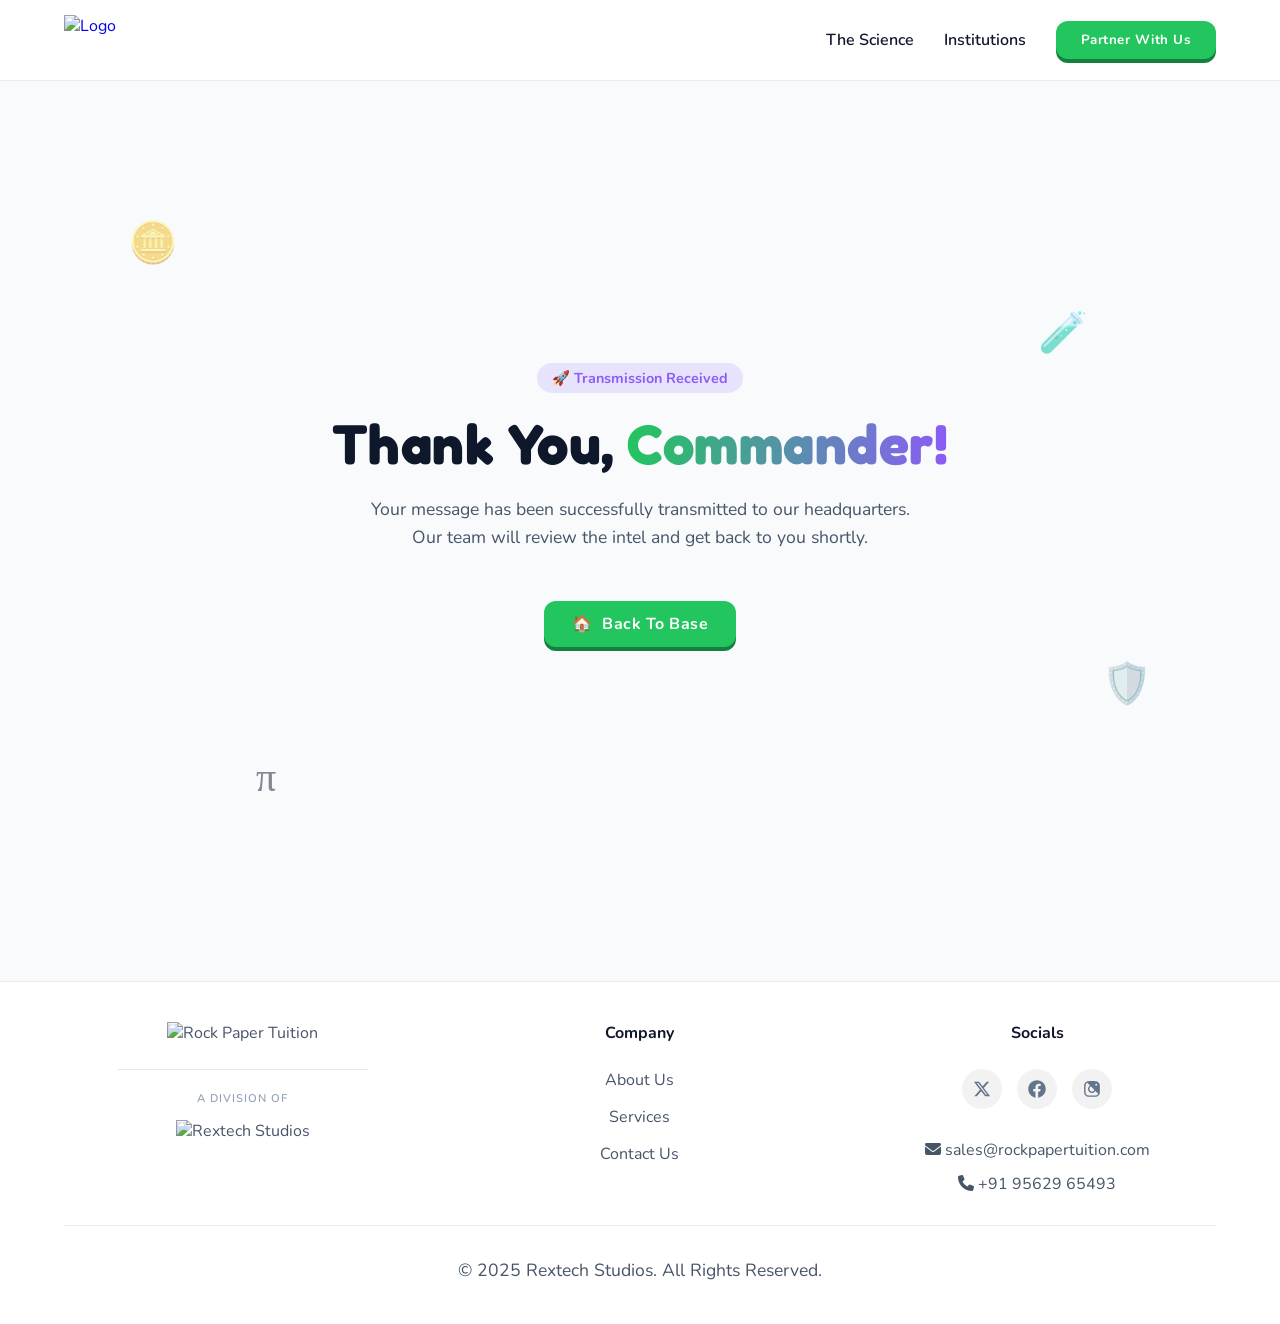
==== commit 287503cd: "changes" ====
--- a/thank-you.html
+++ b/thank-you.html
@@ -6,16 +6,16 @@
     <meta name="viewport" content="width=device-width, initial-scale=1.0">
 
     <title>Thank You | Rock Paper Tuition</title>
-    <meta name="description" content="Thank you for reaching out to Rock Paper Tuition. We've received your transmission.">
-    
+    <meta name="description" content="Thank you for contacting Rock Paper Tuition. We have received your message.">
+
     <link rel="preconnect" href="https://fonts.googleapis.com">
-    <link href="https://fonts.googleapis.com/css2?family=Fredoka:wght@400;600;700&family=Nunito:wght@400;700&display=swap" rel="stylesheet">
+    <link
+        href="https://fonts.googleapis.com/css2?family=Fredoka:wght@400;600;700&family=Nunito:wght@400;700&display=swap"
+        rel="stylesheet">
     <link rel="stylesheet" href="https://cdnjs.cloudflare.com/ajax/libs/font-awesome/6.5.2/css/all.min.css">
     <link rel="stylesheet" href="style.css">
 
-    <!-- favicon -->
     <link rel="shortcut icon" href="assets/favicon.ico">
-    <link rel="icon" type="image/svg+xml" href="assets/favicon.svg" />
 </head>
 
 <body>
@@ -40,22 +40,24 @@
         </div>
     </nav>
 
-    <section class="hero" style="min-height: 80vh; display: flex; align-items: center; justify-content: center; text-align: center;">
+    <section class="hero"
+        style="min-height: 100vh; display: flex; align-items: center; justify-content: center; text-align: center;">
         <div class="parallax-layer">
-            <div class="floating-icon icon-1">🚀</div>
-            <div class="floating-icon icon-2">✅</div>
-            <div class="floating-icon icon-3">✨</div>
+            <div class="floating-icon icon-1">🪙</div>
+            <div class="floating-icon icon-2">🧪</div>
+            <div class="floating-icon icon-3">π</div>
             <div class="floating-icon icon-4">🛡️</div>
         </div>
 
-        <div class="hero-content" style="max-width: 800px; margin: 0 auto;">
-            <span class="badge">Transmission Received</span>
-            <h1>Success! <br><span class="gradient-text">Message Delivered.</span></h1>
-            <p style="margin-bottom: 40px;">Your mission brief has been successfully sent to our headquarters. Our team of educators and developers is reviewing your coordinates and will reach out shortly.</p>
+        <div class="hero-content">
+            <span class="badge">🚀 Transmission Received</span>
+            <h1>Thank You, <span class="gradient-text">Commander!</span></h1>
+            <p>Your message has been successfully transmitted to our headquarters. <br>Our team will review the intel
+                and get back to you shortly.</p>
 
             <div class="cta-group" style="justify-content: center;">
                 <button class="btn-mega" onclick="window.location.href='index.html'">
-                    Return to Base 🏠
+                    <span class="btn-icon">🏠</span> Back to Base
                 </button>
             </div>
         </div>
@@ -70,16 +72,16 @@
                 <div class="parent-company-block">
                     <p class="parent-label">A Division of</p>
                     <a href="https://www.rextechstudios.com" target="_blank" rel="noopener noreferrer">
-                        <img src="assets/rextech-parent-logo.png" alt="Rextech Studios" class="parent-full-logo">
+                        <img src="assets/parent-logo.png" alt="Rextech Studios" class="parent-full-logo">
                     </a>
                 </div>
             </div>
 
             <div class="footer-col">
                 <h4>Company</h4>
-                <a href="https://rextechstudios.com/about">About Us</a>
-                <a href="https://rextechstudios.com/service">Services</a>
-                <a href="https://rextechstudios.com/contact">Contact Us</a>
+                <a href="https://rextechstudios.com/about" target="_blank" rel="noopener noreferrer">About Us</a>
+                <a href="https://rextechstudios.com/service" target="_blank" rel="noopener noreferrer">Services</a>
+                <a href="https://rextechstudios.com/contact" target="_blank" rel="noopener noreferrer">Contact Us</a>
             </div>
 
             <div class="footer-col">
@@ -87,31 +89,24 @@
                 <div class="social-icons">
                     <a href="https://x.com/RPT_EduGame" target="_blank" rel="noopener noreferrer" label="Twitter">
                         <svg viewBox="0 0 512 512" width="20">
-                            <path d="M389.2 48h70.6L305.6 224.2 487 464H345L233.7 318.6 106.5 464H35.8L200.7 275.5 26.8 48H172.4L272.9 180.9 389.2 48zM365.7 421.8h39.1L151.1 88h-42L365.7 421.8z" />
+                            <path
+                                d="M389.2 48h70.6L305.6 224.2 487 464H345L233.7 318.6 106.5 464H35.8L200.7 275.5 26.8 48H172.4L272.9 180.9 389.2 48zM365.7 421.8h39.1L151.1 88h-42L365.7 421.8z" />
                         </svg>
                     </a>
-                    <a href="https://www.facebook.com/people/Rock-Paper-Tuition/61576890796162/#" aria-label="Facebook" target="_blank" rel="noopener noreferrer">
+                    <a href="https://www.facebook.com/people/Rock-Paper-Tuition/61576890796162/#" target="_blank"
+                        rel="noopener noreferrer">
                         <svg viewBox="0 0 512 512" width="20">
-                            <path d="M504 256C504 119 393 8 256 8S8 119 8 256c0 121.3 87.1 222.4 203 245.7V327.7h-63V256h63v-54.6c0-62.2 37-96.5 93.7-96.5 27.1 0 55.5 4.8 55.5 4.8v61h-31.3c-30.8 0-40.4 19.1-40.4 38.7V256h68.8l-11 71.7h-57.8V501.7C416.9 478.4 504 377.3 504 256z" />
+                            <path
+                                d="M504 256C504 119 393 8 256 8S8 119 8 256c0 121.3 87.1 222.4 203 245.7V327.7h-63V256h63v-54.6c0-62.2 37-96.5 93.7-96.5 27.1 0 55.5 4.8 55.5 4.8v61h-31.3c-30.8 0-40.4 19.1-40.4 38.7V256h68.8l-11 71.7h-57.8V501.7C416.9 478.4 504 377.3 504 256z" />
                         </svg>
                     </a>
-                    <a href="https://www.instagram.com/rockpapertuition/" aria-label="Instagram" target="_blank" rel="noopener noreferrer">
+                    <a href="https://www.instagram.com/rockpapertuition/" target="_blank" rel="noopener noreferrer">
                         <svg viewBox="0 0 448 512" width="20">
-                            <path d="M224.1 141c-63.6 0-114.9 51.3-114.9 114.9s51.3 114.9 114.9 114.9S339 319.5 339 255.9 287.7 141 224.1 141zm0 189.6c-41.1 0-74.7-33.5-74.7-74.7s33.5-74.7 74.7-74.7 74.7 33.5 74.7 74.7-33.5 74.7-74.7 74.7zm146.4-194.3c0 14.9-12 26.8-26.8 26.8-14.9 0-26.8-12-26.8-26.8s12-26.8 26.8-26.8 26.8 12 26.8 26.8zm76.1 27.2c-1.7-35.9-9.9-67.7-36.2-93.9-26.2-26.2-58-34.4-93.9-36.2-37-2.1-147.9-2.1-184.9 0-35.8 1.7-67.6 9.9-93.9 36.1s-34.4 58-36.2 93.9c-2.1 37-2.1 147.9 0 184.9 1.7 35.9 9.9 67.7 36.2 93.9s58 34.4 93.9 36.2c37 2.1 147.9 2.1 184.9 0 35.9-1.7 67.7-9.9 93.9-36.2 26.2-26.2 34.4-58 36.2-93.9 2.1-37 2.1-147.8 0-184.8zM398.8 388c-7.8 19.6-22.9 34.7-42.6 42.6-29.5 11.7-99.5 9-132.1 9s-102.7 2.6-132.1-9c-19.6-7.8-34.7-22.9-42.6-42.6-11.7-29.5-9-99.5-9-132.1s-2.6-102.7 9-132.1c7.8-19.6 22.9-34.7 42.6-42.6 29.5-11.7 99.5-9 132.1s102.7-2.6 132.1 9c19.6 7.8 34.7 22.9 42.6 42.6 11.7 29.5 9 99.5 9 132.1s2.7 102.7-9 132.1z" />
-                        </svg>
-                    </a>
-                    <a href="https://www.linkedin.com/company/rockpapertuition/" aria-label="LinkedIn" target="_blank" rel="noopener noreferrer">
-                        <svg viewBox="0 0 448 512" width="20">
-                            <path d="M416 32H31.9C14.3 32 0 46.5 0 64.3v383.4C0 465.5 14.3 480 31.9 480H416c17.6 0 32-14.5 32-32.3V64.3c0-17.8-14.4-32.3-32-32.3zM135.4 416H69V202.2h66.5V416zm-33.2-243c-21.3 0-38.5-17.3-38.5-38.5S80.9 96 102.2 96c21.2 0 38.5 17.3 38.5 38.5 0 21.3-17.2 38.5-38.5 38.5zm282.1 243h-66.4V312c0-24.8-.5-56.7-34.5-56.7-34.6 0-39.9 27-39.9 54.9V416h-66.4V202.2h63.7v29.2h.9c8.9-16.8 30.6-34.5 62.9-34.5 67.2 0 79.7 44.3 79.7 101.9V416z" />
-                        </svg>
-                    </a>
-                    <a href="https://www.youtube.com/@rockpapertuition" aria-label="YouTube" class="social-link" target="_blank" rel="noopener noreferrer">
-                        <svg viewBox="0 0 576 512" width="20" fill="currentColor">
-                            <path d="M549.7 124.1c-6.3-23.7-24.8-42.3-48.3-48.6C458.8 64 288 64 288 64S117.2 64 74.6 75.5c-23.5 6.3-42 24.9-48.3 48.6-11.4 42.9-11.4 132.3-11.4 132.3s0 89.4 11.4 132.3c6.3 23.7 24.8 42.3 48.3 48.6 42.6 11.5 213.4 11.5 213.4 11.5s170.8 0 213.4-11.5c23.5-6.3 42-24.9 48.3-48.6 11.4-42.9 11.4-132.3 11.4-132.3s0-89.4-11.4-132.3zm-317.5 213.5V175.2l142.7 81.2-142.7 81.2z" />
+                            <path
+                                d="M224.1 141c-63.6 0-114.9 51.3-114.9 114.9s51.3 114.9 114.9 114.9S339 319.5 339 255.9 287.7 141 224.1 141zm0 189.6c-41.1 0-74.7-33.5-74.7-74.7s33.5-74.7 74.7-74.7 74.7 33.5 74.7 74.7-33.5 74.7-74.7 74.7zm146.4-194.3c0 14.9-12 26.8-26.8 26.8-14.9 0-26.8-12-26.8-26.8s12-26.8 26.8-26.8 26.8 12 26.8 26.8zm76.1 27.2c-1.7-35.9-9.9-67.7-36.2-93.9-26.2-26.2-58-34.4-93.9-36.2-37-2.1-147.9-2.1-184.9 0-35.8 1.7-67.6 9.9-93.9 36.1s-34.4 58-36.2 93.9c-2.1 37-2.1 147.9 0 184.9 1.7 35.9 9.9 67.7 36.2 93.9s58 34.4 93.9 36.2c37 2.1 147.9 2.1 184.9 0 35.9-1.7 67.7-9.9 93.9-36.2 26.2-26.2 34.4-58 36.2-93.9 2.1-37 2.1-147.8 0-184.8zM398.8 388c-7.8 19.6-22.9 34.7-42.6 42.6-29.5 11.7-99.5 9-132.1 9s-102.7 2.6-132.1-9c-19.6-7.8-34.7-22.9-42.6-42.6-11.7-29.5-9-99.5-9-132.1s-2.6-102.7 9-132.1c7.8-19.6 22.9-34.7 42.6-42.6 29.5-11.7 99.5-9 132.1s102.7-2.6 132.1 9c19.6 7.8 34.7 22.9 42.6 42.6 11.7 29.5 9 99.5 9 132.1s2.7 102.7-9 132.1z" />
                         </svg>
                     </a>
                 </div>
-
                 <div class="contact-details">
                     <a href="mailto:sales@rockpapertuition.com" class="contact-link" style="margin-bottom: 0;">
                         <i class="fa-solid fa-envelope"></i> sales@rockpapertuition.com
@@ -122,13 +117,19 @@
                 </div>
             </div>
         </div>
-
         <div class="footer-bottom">
             <p>© 2025 Rextech Studios. All Rights Reserved.</p>
         </div>
     </footer>
 
     <script src="script.js"></script>
+    <script>
+        // Hamburger Menu Logic for Thank You Page
+        document.getElementById('hamburger-btn').addEventListener('click', () => {
+            document.getElementById('nav-menu').classList.toggle('active');
+            document.getElementById('hamburger-btn').classList.toggle('active');
+        });
+    </script>
 </body>
 
-</html>
+</html>
--- a/style.css
+++ b/style.css
@@ -686,43 +686,6 @@
 .footer-col a:hover {
     color: var(--primary);
 }
-
-.footer-logo-img {
-    height: 60px;
-    width: auto;
-}
-
-.parent-company-block {
-    margin-top: 30px;
-}
-
-.parent-label {
-    font-size: 0.75rem;
-    color: #6b7a8f;
-    margin-bottom: 10px;
-    text-transform: uppercase;
-    letter-spacing: 1.5px;
-    font-weight: 700;
-    opacity: 0.8;
-}
-
-.parent-full-logo {
-    height: 55px;
-    width: auto;
-    mix-blend-mode: multiply;
-    transition: all 0.3s ease;
-    display: block;
-}
-
-
-
-.parent-full-logo:hover {
-    transform: translateY(-3px);
-    filter: brightness(1.1);
-}
-
-
-
 
 .footer-bottom {
     text-align: center;
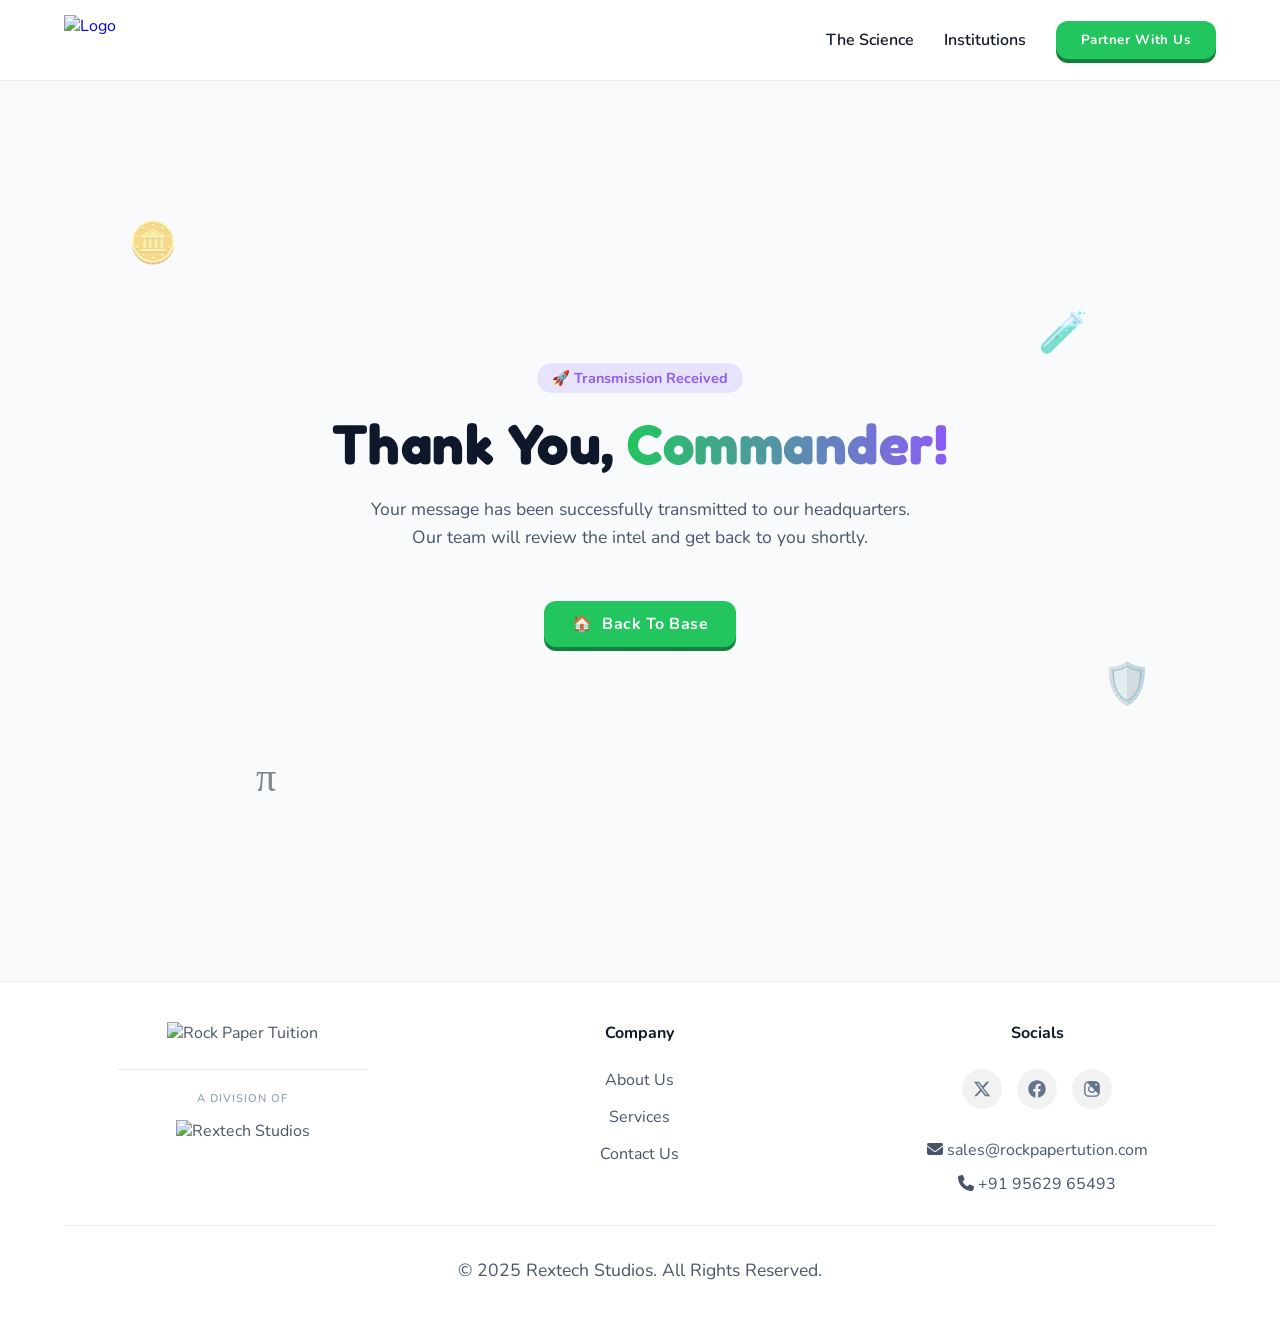
==== commit e42a14b3: "updated" ====
--- a/thank-you.html
+++ b/thank-you.html
@@ -108,8 +108,8 @@
                     </a>
                 </div>
                 <div class="contact-details">
-                    <a href="mailto:sales@rockpapertuition.com" class="contact-link" style="margin-bottom: 0;">
-                        <i class="fa-solid fa-envelope"></i> sales@rockpapertuition.com
+                    <a href="mailto:sales@rockpapertution.com" class="contact-link" style="margin-bottom: 0;">
+                        <i class="fa-solid fa-envelope"></i> sales@rockpapertution.com
                     </a>
                     <a href="tel:+919562965493" class="contact-link" style="margin-bottom: 0;">
                         <i class="fa-solid fa-phone"></i> +91 95629 65493
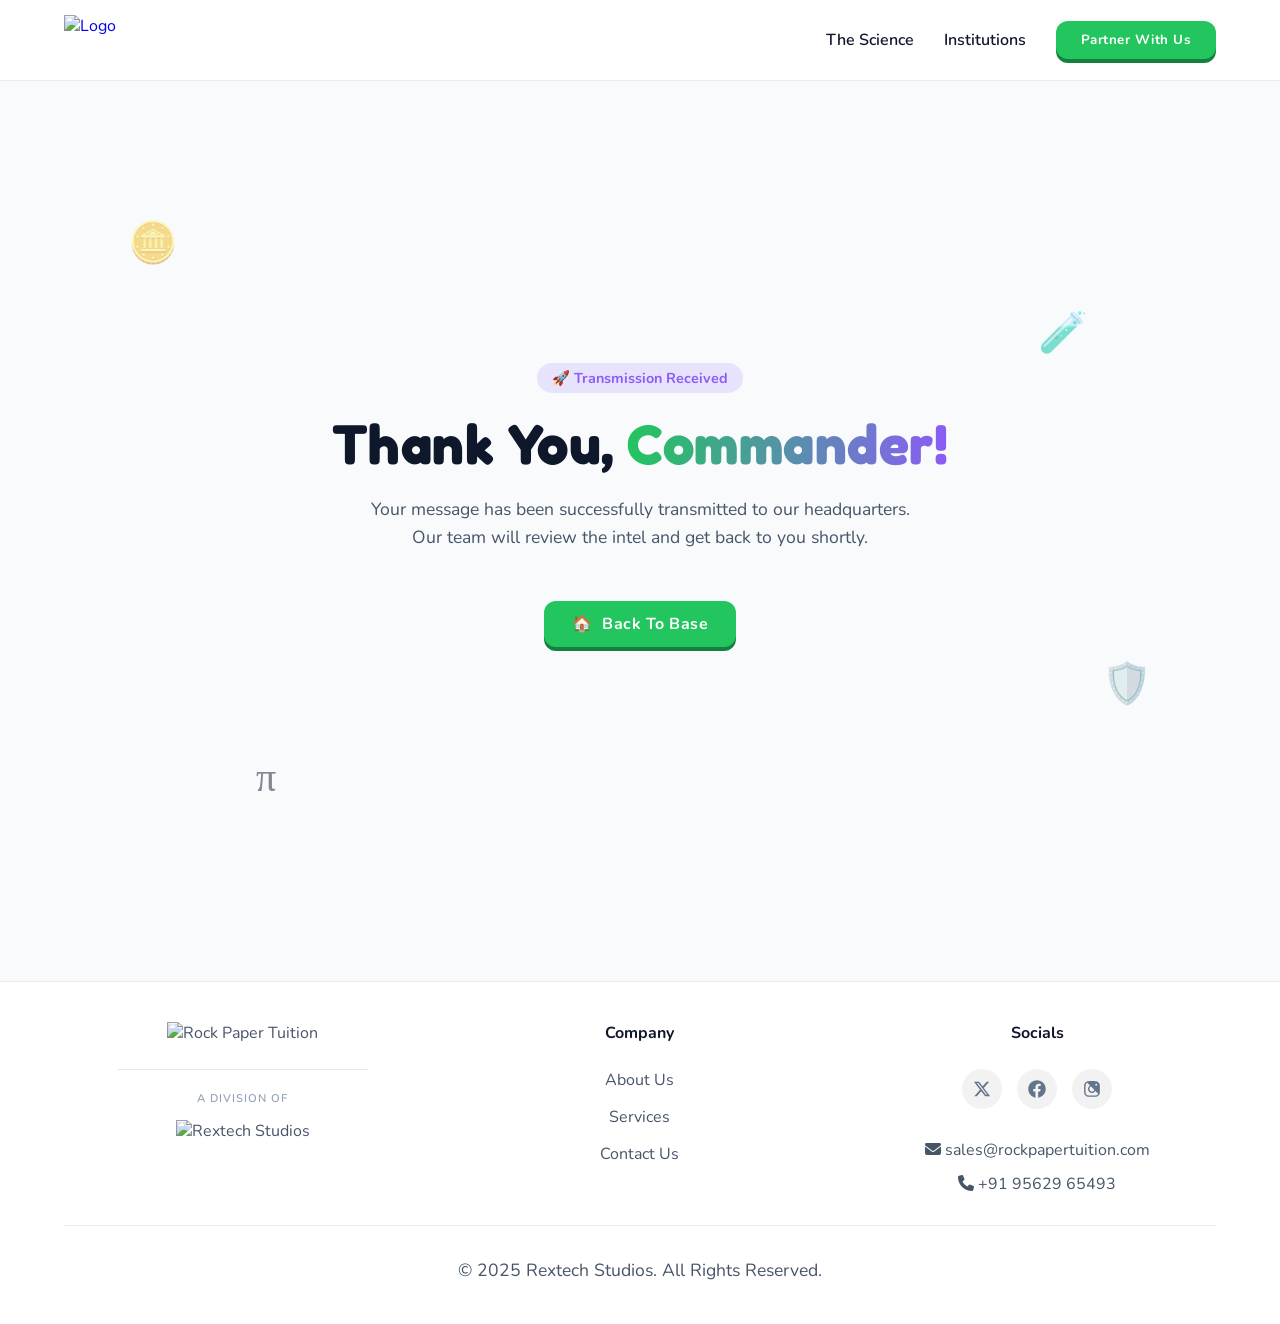
==== commit 8de7f9f2: "updated" ====
--- a/thank-you.html
+++ b/thank-you.html
@@ -108,8 +108,8 @@
                     </a>
                 </div>
                 <div class="contact-details">
-                    <a href="mailto:sales@rockpapertution.com" class="contact-link" style="margin-bottom: 0;">
-                        <i class="fa-solid fa-envelope"></i> sales@rockpapertution.com
+                    <a href="mailto:sales@rockpapertuition.com" class="contact-link" style="margin-bottom: 0;">
+                        <i class="fa-solid fa-envelope"></i> sales@rockpapertuition.com
                     </a>
                     <a href="tel:+919562965493" class="contact-link" style="margin-bottom: 0;">
                         <i class="fa-solid fa-phone"></i> +91 95629 65493
